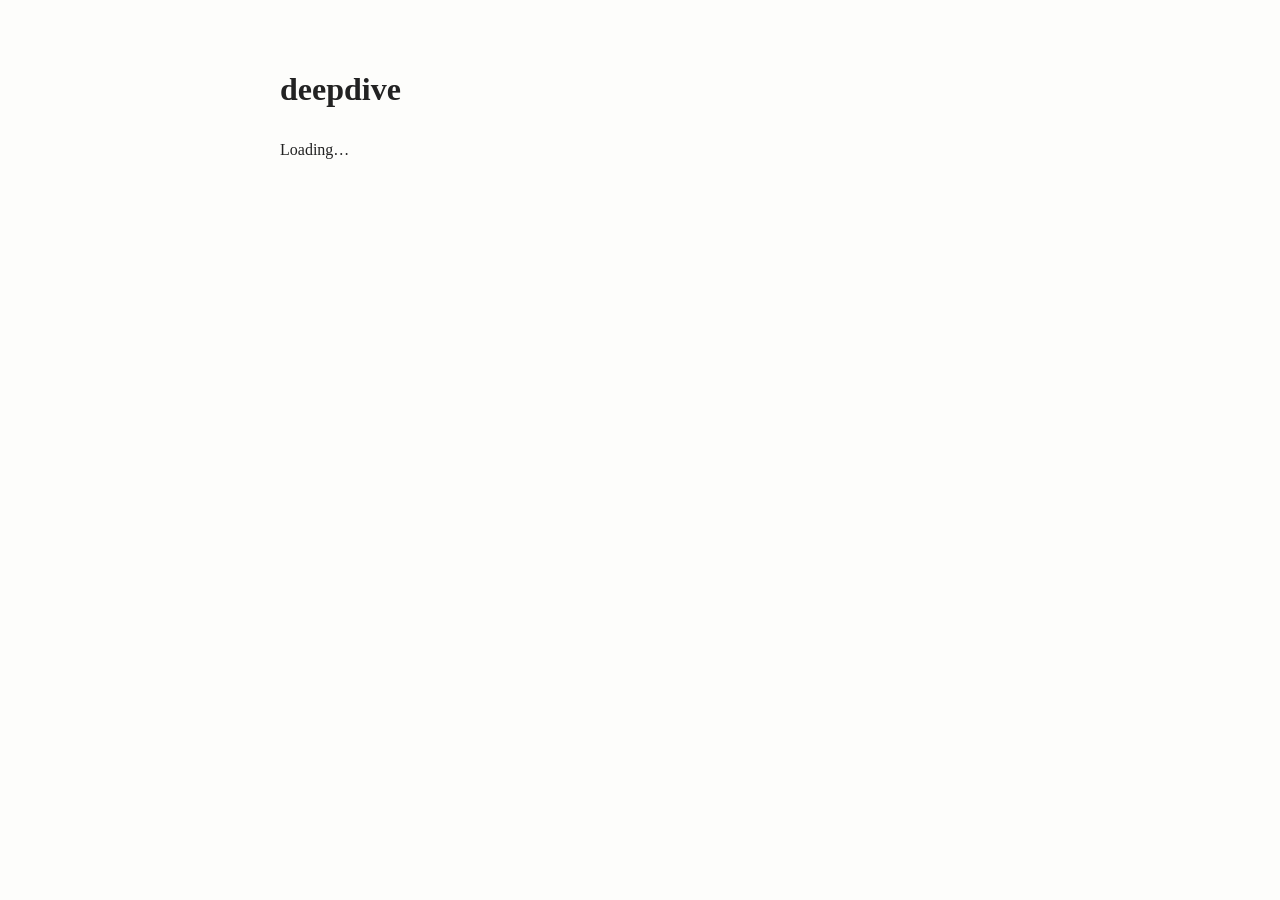
==== index.html @ cfac371c "Initial Wikipedia fetch and render" ====
<!DOCTYPE html>
<html lang="en">
<head>
  <meta charset="UTF-8" />
  <title>deepdive</title>
  <link rel="stylesheet" href="style.css" />
</head>
<body>
  <main>
    <h1 id="title">deepdive</h1>
    <p id="summary">Loading…</p>
  </main>

  <script src="app.js"></script>
</body>
</html>
---- style.css ----
body {
  font-family: Georgia, serif;
  background: #fdfdfb;
  color: #222;
}

main {
  max-width: 720px;
  margin: 4rem auto;
  line-height: 1.6;
}
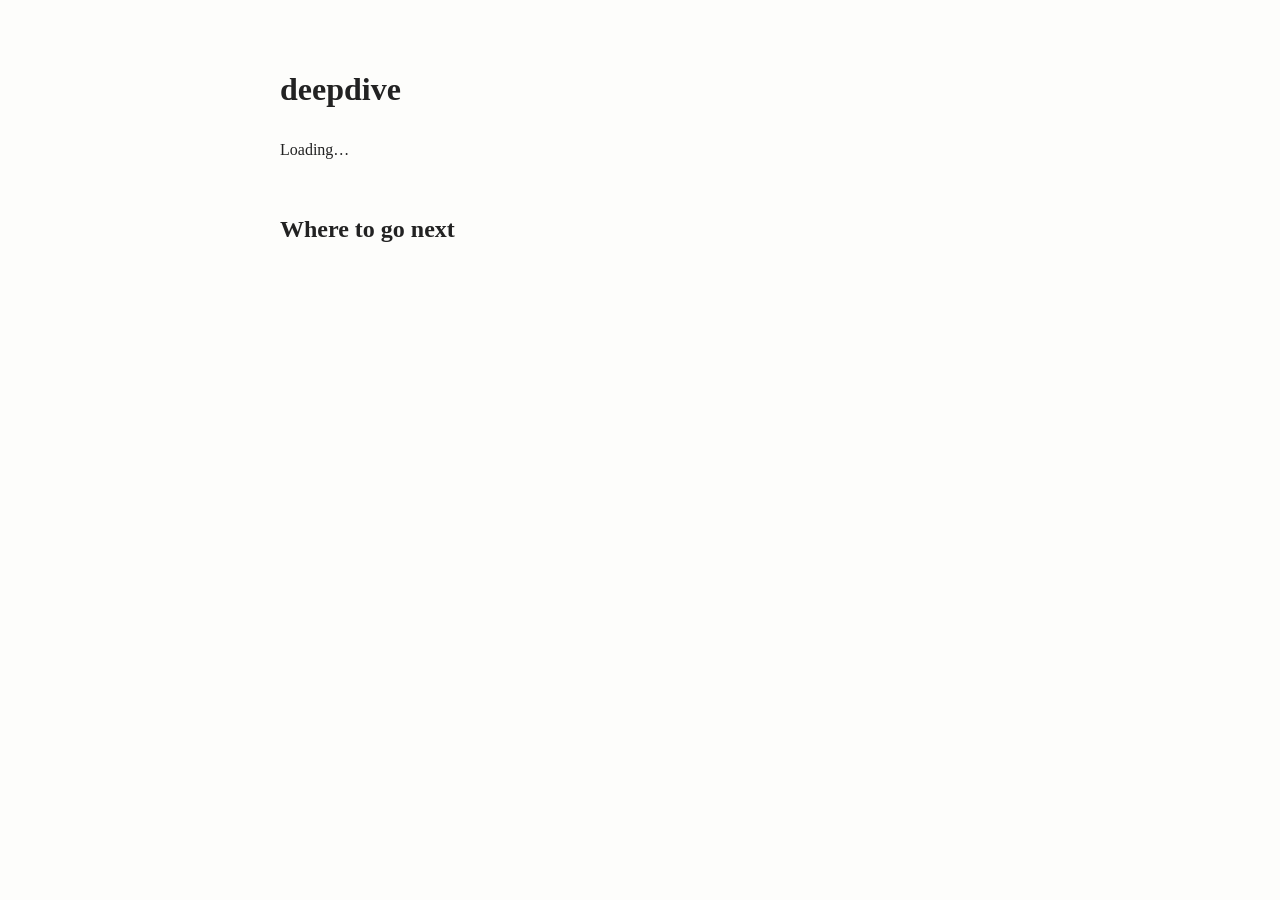
==== commit 02f6a694: "Add guided next paths from Wikipedia links" ====
--- a/index.html
+++ b/index.html
@@ -9,8 +9,13 @@
   <main>
     <h1 id="title">deepdive</h1>
     <p id="summary">Loading…</p>
+    
+    <section id="paths">
+      <h2>Where to go next</h2>
+      <div id="path-list"></div>
+    </section>
   </main>
 
   <script src="app.js"></script>
 </body>
-</html>
+</html>
--- a/style.css
+++ b/style.css
@@ -9,3 +9,18 @@
   margin: 4rem auto;
   line-height: 1.6;
 }
+
+#paths {
+  margin-top: 3rem;
+}
+
+.path {
+  padding: 1rem;
+  margin-bottom: 1rem;
+  border-left: 3px solid #ccc;
+  cursor: pointer;
+}
+
+.path:hover {
+  border-left-color: #000;
+}
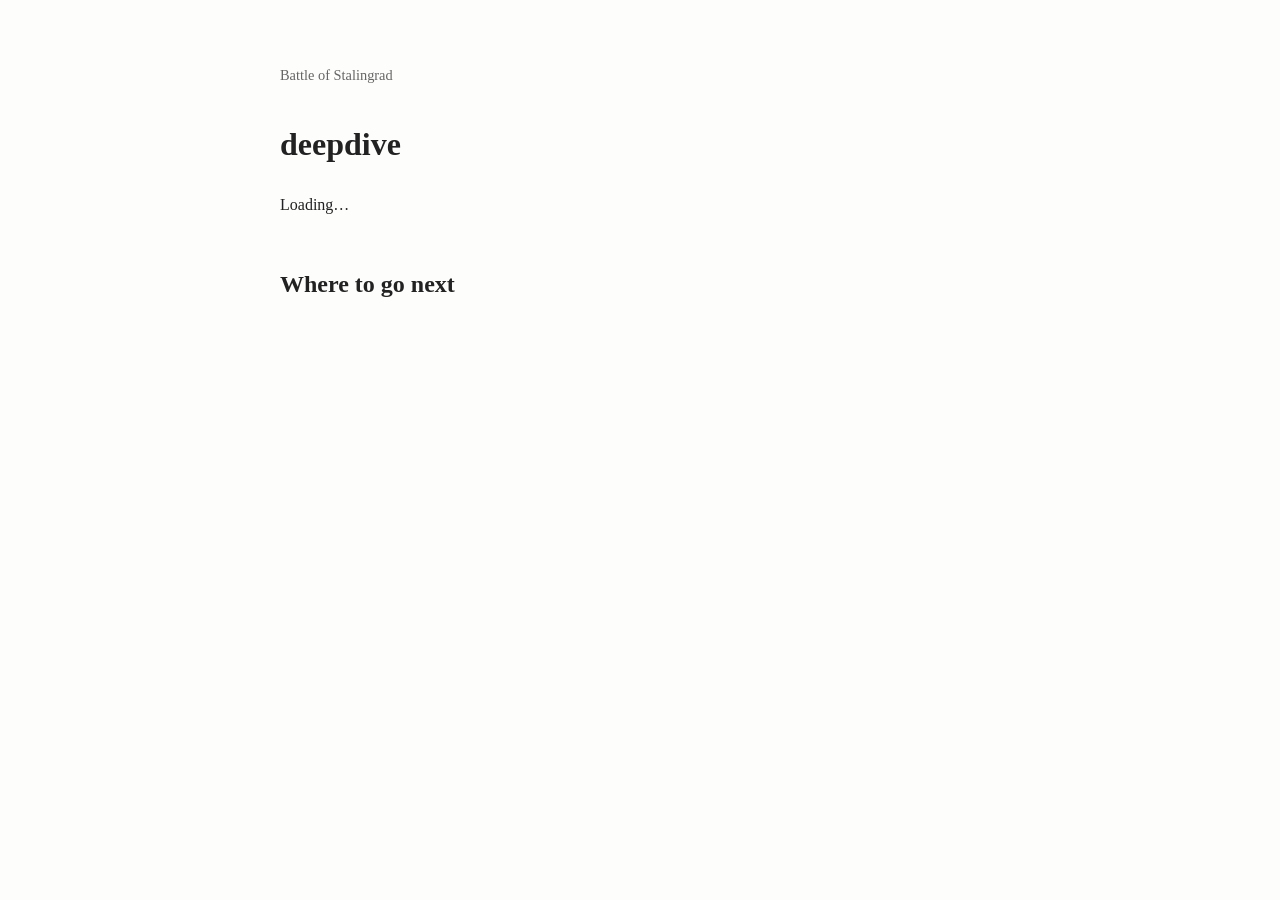
==== commit 7d28c334: "Add linear history trail for deepdive navigation" ====
--- a/index.html
+++ b/index.html
@@ -7,6 +7,7 @@
 </head>
 <body>
   <main>
+    <nav id="history"></nav>
     <h1 id="title">deepdive</h1>
     <p id="summary">Loading…</p>
     
--- a/style.css
+++ b/style.css
@@ -8,6 +8,21 @@
   max-width: 720px;
   margin: 4rem auto;
   line-height: 1.6;
+}
+
+#history {
+  font-size: 0.9rem;
+  color: #666;
+  margin-bottom: 2rem;
+}
+
+#history span {
+  cursor: pointer;
+}
+
+#history span:hover {
+  text-decoration: underline;
+  color: #000;
 }
 
 #paths {
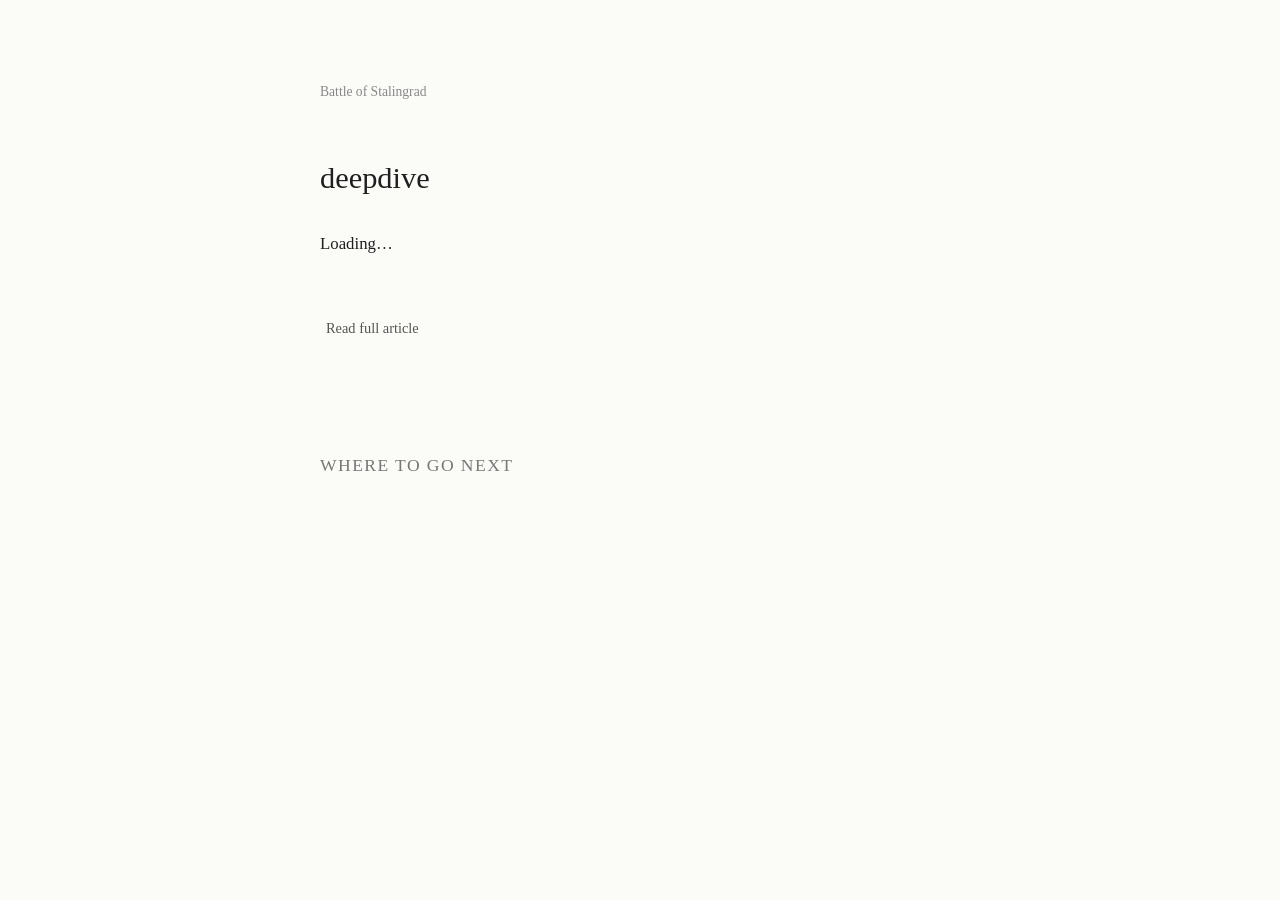
==== commit 6f631cbe: "fixed bugs" ====
--- a/index.html
+++ b/index.html
@@ -10,7 +10,9 @@
     <nav id="history"></nav>
     <h1 id="title">deepdive</h1>
     <p id="summary">Loading…</p>
-    
+    <button id="toggle-full">Read full article</button>
+    <article id="full-article" hidden></article>
+
     <section id="paths">
       <h2>Where to go next</h2>
       <div id="path-list"></div>
--- a/style.css
+++ b/style.css
@@ -1,19 +1,46 @@
 body {
-  font-family: Georgia, serif;
-  background: #fdfdfb;
-  color: #222;
+  font-family: "Georgia", "Times New Roman", serif;
+  background: #fbfbf8;
+  color: #1f1f1f;
 }
 
 main {
-  max-width: 720px;
-  margin: 4rem auto;
-  line-height: 1.6;
+  max-width: 640px;
+  margin: 5rem auto;
+  padding: 0 1rem;
+  line-height: 1.75;
+}
+
+h1 {
+  font-size: 1.9rem;
+  font-weight: normal;
+  margin-bottom: 1.5rem;
+}
+
+h2 {
+  font-size: 1.1rem;
+  font-weight: normal;
+  text-transform: uppercase;
+  letter-spacing: 0.08em;
+  color: #777;
+  margin: 4rem 0 1.5rem;
+}
+
+h3 {
+  font-size: 1rem;
+  font-weight: normal;
+  margin-bottom: 0.25rem;
+}
+
+#summary {
+  font-size: 1.05rem;
+  margin-bottom: 3.5rem;
 }
 
 #history {
-  font-size: 0.9rem;
-  color: #666;
-  margin-bottom: 2rem;
+  font-size: 0.85rem;
+  color: #888;
+  margin-bottom: 3rem;
 }
 
 #history span {
@@ -30,12 +57,53 @@
 }
 
 .path {
-  padding: 1rem;
-  margin-bottom: 1rem;
-  border-left: 3px solid #ccc;
+  margin-bottom: 2rem;
+  padding-left: 1rem;
+  border-left: 1px solid #ddd;
   cursor: pointer;
+}
+
+.path p {
+  font-size: 0.95rem;
+  color: #555;
+  margin-top: 0.3rem;
 }
 
 .path:hover {
   border-left-color: #000;
-}+}
+
+#toggle-full {
+  background: none;
+  border: none;
+  font-family: inherit;
+  font-size: 0.9rem;
+  color: #555;
+  cursor: pointer;
+  margin-bottom: 3rem;
+}
+
+#toggle-full:hover {
+  color: #000;
+  text-decoration: underline;
+}
+
+#full-article {
+  all: initial;
+  display: block;
+  margin-top: 4rem;
+  font-family: Georgia, "Times New Roman", serif;
+  color: #1f1f1f;
+}
+
+#full-article p {
+  line-height: 1.75;
+  margin: 1.5rem 0;
+}
+
+#full-article h2,
+#full-article h3 {
+  font-weight: normal;
+  margin-top: 3rem;
+}
+
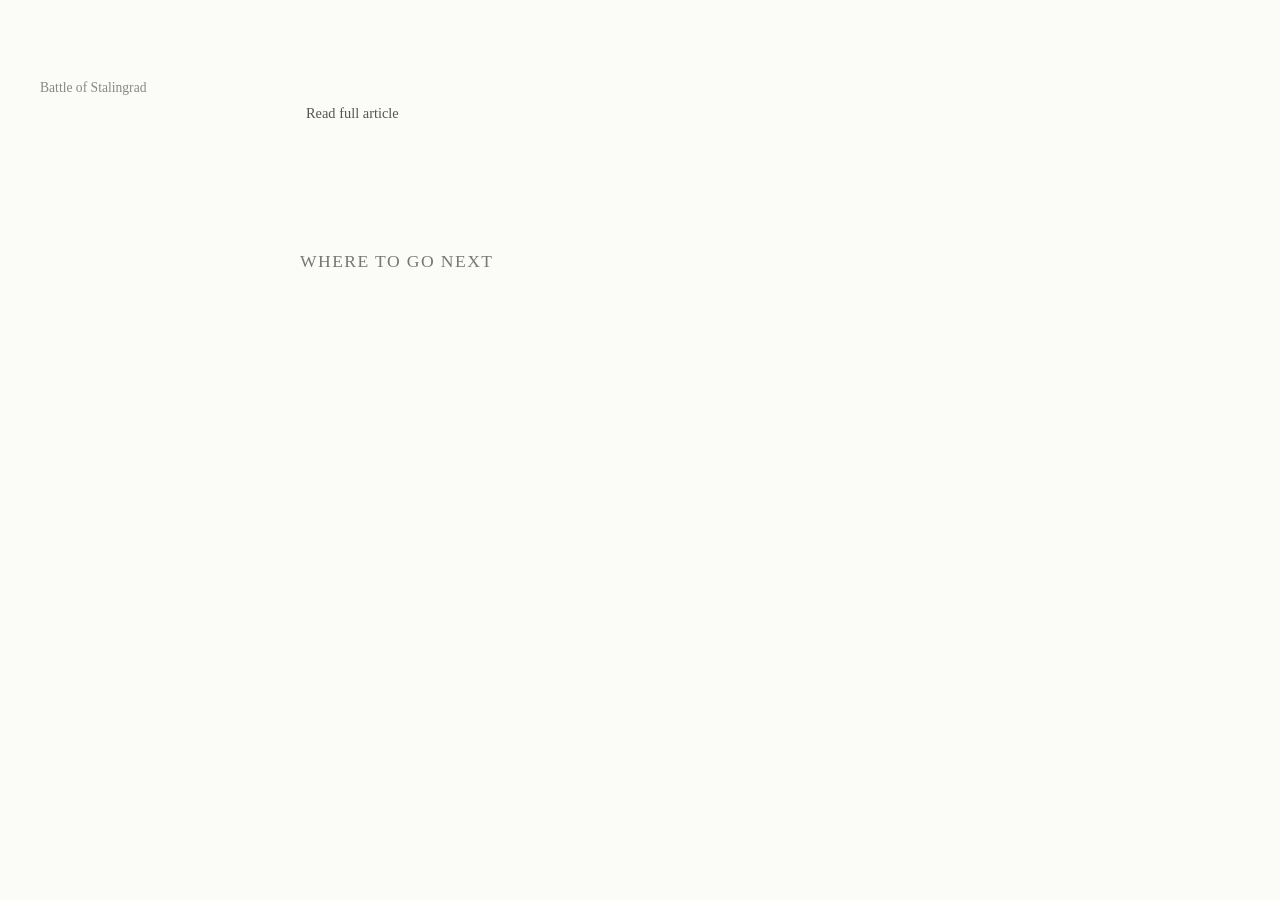
==== commit d466b04f: "Add minimalist landing page with search-only entry" ====
--- a/index.html
+++ b/index.html
@@ -7,16 +7,26 @@
 </head>
 <body>
   <main>
-    <nav id="history"></nav>
-    <h1 id="title">deepdive</h1>
-    <p id="summary">Loading…</p>
-    <button id="toggle-full">Read full article</button>
-    <article id="full-article" hidden></article>
+    <aside id="left-rail">
+      <nav id="history"></nav>
+    </aside>
 
-    <section id="paths">
-      <h2>Where to go next</h2>
-      <div id="path-list"></div>
+    <section id="content">
+      <h1 id="title"></h1>
+      <p id="summary"></p>
+
+      <button id="toggle-full">Read full article</button>
+      <section id="full-article" hidden></section>
+
+      <section id="paths">
+        <h2>Where to go next</h2>
+        <div id="path-list"></div>
+      </section>
     </section>
+
+    <aside id="right-rail">
+      <!-- future: depth, modes, metadata -->
+    </aside>
   </main>
 
   <script src="app.js"></script>
--- a/style.css
+++ b/style.css
@@ -5,10 +5,27 @@
 }
 
 main {
-  max-width: 640px;
-  margin: 5rem auto;
-  padding: 0 1rem;
-  line-height: 1.75;
+  max-width: 1400px;
+  margin: 3rem auto;
+  padding: 0 2rem;
+
+  display: grid;
+  grid-template-columns: 1fr minmax(600px, 680px) 1fr;
+  gap: 3rem;
+}
+
+#left-rail,
+#right-rail {
+  font-size: 0.85rem;
+  color: #777;
+}
+
+#left-rail {
+  padding-top: 2rem;
+}
+
+#right-rail {
+  padding-top: 4rem;
 }
 
 h1 {
@@ -107,3 +124,75 @@
   margin-top: 3rem;
 }
 
+#content {
+  justify-self: center;
+  width: 100%;
+}
+
+#history {
+  display: flex;
+  flex-direction: column;
+  gap: 0.75rem;
+}
+
+#history span {
+  cursor: pointer;
+}
+
+#history span:hover {
+  text-decoration: underline;
+  color: #000;
+}
+
+#paths {
+  margin-top: 5rem;
+}
+
+
+@media (max-width: 900px) {
+  main {
+    grid-template-columns: 1fr;
+  }
+
+  #left-rail,
+  #right-rail {
+    display: none;
+  }
+}
+
+body.landing {
+  background: #fbfbf8;
+  color: #1f1f1f;
+  font-family: Georgia, "Times New Roman", serif;
+}
+
+body.landing main {
+  height: 100vh;
+  display: flex;
+  flex-direction: column;
+  justify-content: center;
+  align-items: center;
+}
+
+body.landing h1 {
+  font-size: 2.2rem;
+  font-weight: normal;
+  margin-bottom: 2rem;
+}
+
+body.landing input {
+  font-family: inherit;
+  font-size: 1.1rem;
+  padding: 0.6rem 0.8rem;
+  width: 320px;
+
+  border: none;
+  border-bottom: 1px solid #999;
+  background: transparent;
+  outline: none;
+  text-align: center;
+}
+
+body.landing input::placeholder {
+  color: #aaa;
+}
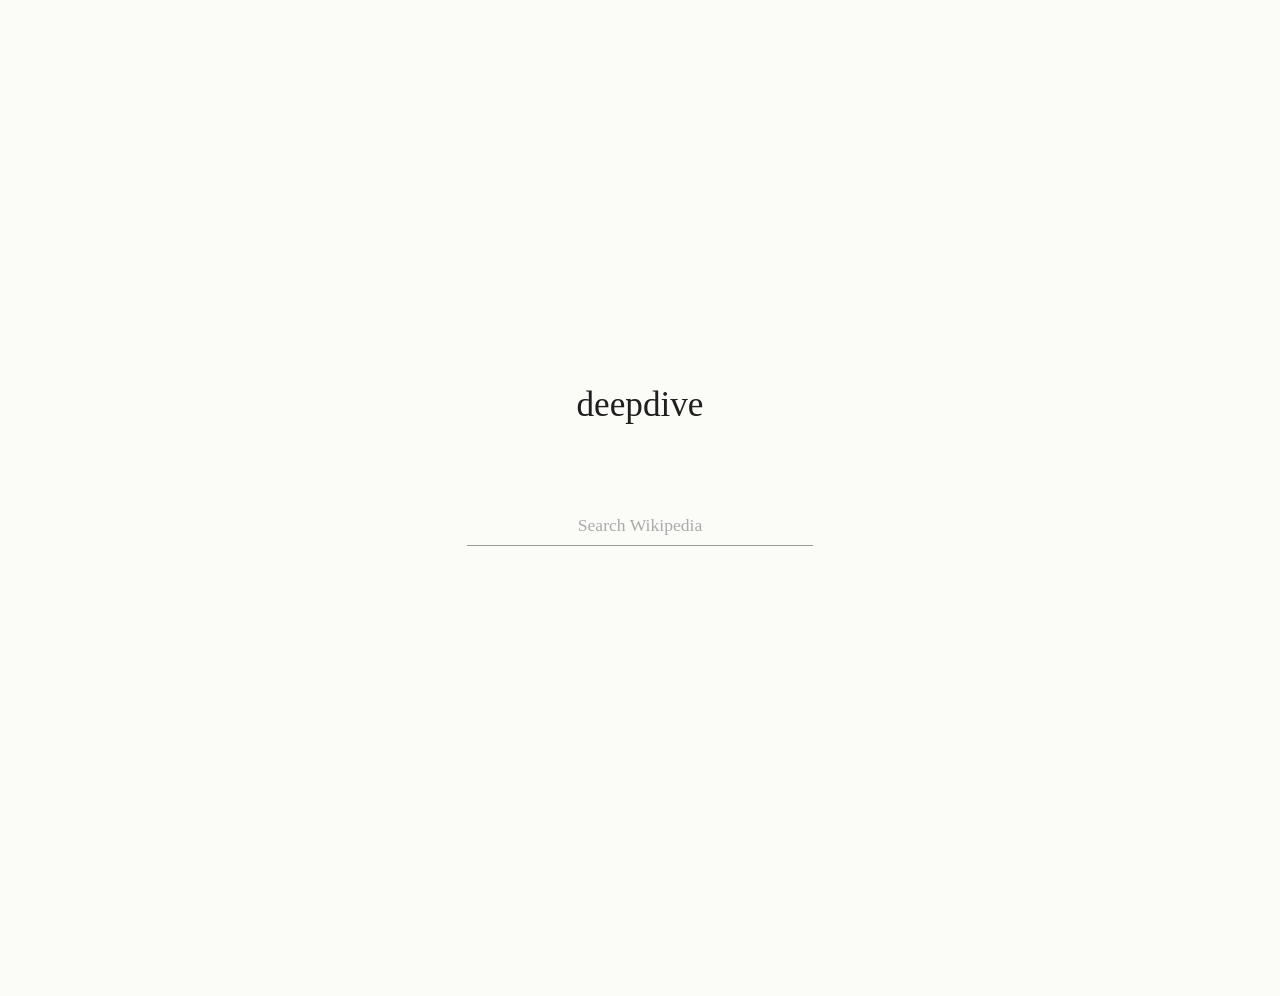
==== commit 35e205ad: "added and removed files" ====
--- a/index.html
+++ b/index.html
@@ -5,30 +5,117 @@
   <title>deepdive</title>
   <link rel="stylesheet" href="style.css" />
 </head>
-<body>
+<body class="landing">
   <main>
-    <aside id="left-rail">
-      <nav id="history"></nav>
-    </aside>
+    <h1>deepdive</h1>
+    <input
+      id="search"
+      type="text"
+      placeholder="Search Wikipedia"
+      autofocus
+    />
+    <ul id="suggestions"></ul>
 
-    <section id="content">
-      <h1 id="title"></h1>
-      <p id="summary"></p>
-
-      <button id="toggle-full">Read full article</button>
-      <section id="full-article" hidden></section>
-
-      <section id="paths">
-        <h2>Where to go next</h2>
-        <div id="path-list"></div>
-      </section>
-    </section>
-
-    <aside id="right-rail">
-      <!-- future: depth, modes, metadata -->
-    </aside>
   </main>
 
-  <script src="app.js"></script>
+  <script>
+  const input = document.getElementById("search");
+  const suggestionsEl = document.getElementById("suggestions");
+
+  let suggestions = [];
+  let selectedIndex = -1;
+
+  async function fetchSuggestions(query) {
+    const url =
+      `https://en.wikipedia.org/w/api.php` +
+      `?action=opensearch` +
+      `&search=${encodeURIComponent(query)}` +
+      `&limit=5` +
+      `&namespace=0` +
+      `&format=json` +
+      `&origin=*`;
+
+    const res = await fetch(url);
+    const data = await res.json();
+    return data[1] || []; // list of titles, fallback to empty array
+  }
+
+  function renderSuggestions() {
+    suggestionsEl.innerHTML = "";
+    
+    suggestions.forEach((title, i) => {
+      const li = document.createElement("li");
+      li.textContent = title;
+      li.style.color = i === selectedIndex ? "#000" : "#666";
+      li.style.cursor = "pointer";
+      li.style.padding = "0.5rem";
+
+      li.onclick = () => go(title);
+
+      suggestionsEl.appendChild(li);
+    });
+  }
+
+  function go(title) {
+    const query = title.replace(/ /g, "_");
+    window.location.href = `reader.html?article=${encodeURIComponent(query)}`;
+  }
+
+  input.addEventListener("input", async () => {
+    const q = input.value.trim();
+
+    if (q.length < 2) {
+      suggestions = [];
+      selectedIndex = -1;
+      suggestionsEl.innerHTML = "";
+      return;
+    }
+
+    suggestions = await fetchSuggestions(q);
+    selectedIndex = -1; // Reset selection on new suggestions
+    renderSuggestions();
+  });
+
+  input.addEventListener("keydown", (e) => {
+    const items = suggestionsEl.querySelectorAll("li");
+
+    if (e.key === "ArrowDown" && items.length) {
+      e.preventDefault();
+      selectedIndex = (selectedIndex + 1) % items.length;
+      renderSuggestions(); // Re-render to show highlight
+    }
+
+    if (e.key === "ArrowUp" && items.length) {
+      e.preventDefault();
+      selectedIndex = (selectedIndex - 1 + items.length) % items.length;
+      renderSuggestions(); // Re-render to show highlight
+    }
+
+    if (e.key === "Escape") {
+      suggestions = [];
+      selectedIndex = -1;
+      suggestionsEl.innerHTML = "";
+    }
+
+    if (e.key === "Enter") {
+      e.preventDefault();
+
+      if (selectedIndex >= 0 && suggestions[selectedIndex]) {
+        go(suggestions[selectedIndex]);
+      } else if (input.value.trim()) {
+        go(input.value.trim());
+      }
+    }
+  });
+
+  // Clear suggestions when clicking outside
+  document.addEventListener("click", (e) => {
+    if (!e.target.closest("#search-container")) {
+      suggestions = [];
+      selectedIndex = -1;
+      suggestionsEl.innerHTML = "";
+    }
+  });
+</script>
 </body>
-</html>+</html>
--- a/style.css
+++ b/style.css
@@ -196,3 +196,22 @@
 body.landing input::placeholder {
   color: #aaa;
 }
+
+body.landing ul {
+  list-style: none;
+  padding: 0;
+  margin-top: 1.5rem;
+  width: 320px;
+  text-align: center;
+}
+
+body.landing li {
+  font-size: 0.95rem;
+  color: #666;
+  padding: 0.35rem 0;
+  cursor: pointer;
+}
+
+body.landing li:hover {
+  color: #000;
+}
